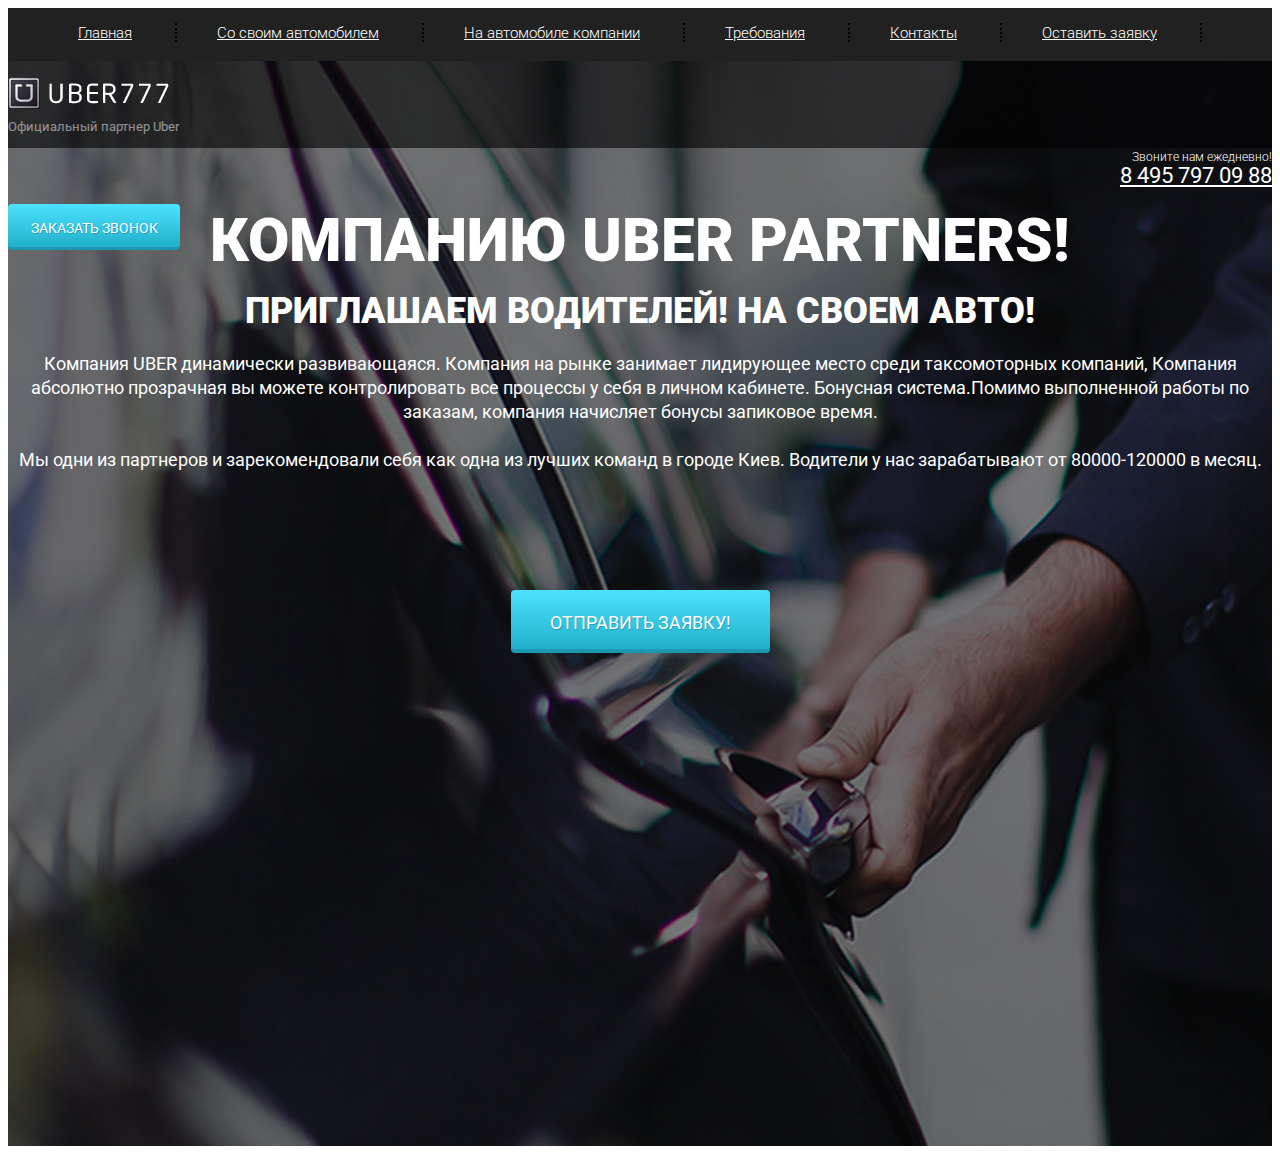
==== uber/src/index.html @ 32d24b1a "Project taxi company" ====
<!doctype html>
<html lang="ru">
<head>
    <meta charset="utf-8">
    <meta name="viewport" content="width=device-width, initial-scale=1">
    <title>Uber</title>
    <link rel="preconnect" href="https://fonts.googleapis.com">
    <link rel="preconnect" href="https://fonts.gstatic.com" crossorigin>
    <link href="https://fonts.googleapis.com/css2?family=Roboto:wght@300;400;700&display=swap" rel="stylesheet">
    <link href="https://cdn.jsdelivr.net/npm/bootstrap@5.3.2/dist/css/bootstrap.min.css" rel="stylesheet"
          integrity="sha384-T3c6CoIi6uLrA9TneNEoa7RxnatzjcDSCmG1MXxSR1GAsXEV/Dwwykc2MPK8M2HN" crossorigin="anonymous">
    <link rel="stylesheet" href="css/style.css">
</head>

<body>
<header>
    <nav>
        <div class="container">
            <ul class="menu">
                <li class="menu_item"><a href="#" class="menu_link">Главная</a></li>
                <li class="menu_item"><a href="#" class="menu_link">Со своим автомобилем</a></li>
                <li class="menu_item"><a href="#" class="menu_link">На автомобиле компании</a></li>
                <li class="menu_item"><a href="#" class="menu_link">Требования</a></li>
                <li class="menu_item"><a href="#" class="menu_link">Контакты</a></li>
                <li class="menu_item"><a href="#" class="menu_link">Оставить заявку</a></li>
            </ul>
        </div>
    </nav>
    <div class="subheader">
        <div class="container">
            <div class="row">
                <div class="col-md-4 offset-md-1">
                    <a href="#" class="subheader_logo"><img src="icons/logo.png" alt="logo"></a>
                    <div class="subheader_official">Официальный партнер Uber</div>
                </div>
                <div class="col-md-4 offset-md-1">
                    <div class="subheader_call">Звоните нам ежедневно!</div>
                    <a href="tel:84957970988" class="subheader_phone">8 495 797 09 88</a>
                </div>
                <div class="col-md-2">
                    <button class="subheader_btn">
                        Заказать звонок
                    </button>
                </div>
            </div>
        </div>
    </div>
</header>

<section class="promo">
    <div class="container">
        <div class="row">
            <div class="col-md-10 offset-md-1">
                <h1 class="promo_header">КОМПАНИЮ UBER PARTNERS!</h1>
                <h2 class="promo_subheader">ПРИГЛАШАЕМ ВОДИТЕЛЕЙ! НА СВОЕМ АВТО!</h2>
                <div class="promo_description">
                    Компания UBER динамически развивающаяся. Компания на рынке занимает лидирующее место
                    среди таксомоторных компаний, Компания абсолютно прозрачная вы можете контролировать все
                    процессы у себя в личном кабинете. Бонуcная система.Помимо выполненной работы по заказам,
                    компания начисляет бонусы запиковое время.
                    <br><br>
                    Мы одни из партнеров и зарекомендовали себя как
                    одна из лучших команд в городе Киев. Водители у нас зарабатывают от 80000-120000 в месяц.
                </div>
                <button class="promo_btn">ОТПРАВИТЬ ЗАЯВКУ!</button>
            </div>
        </div>
    </div>
</section>

<script src="https://cdn.jsdelivr.net/npm/bootstrap@5.3.2/dist/js/bootstrap.bundle.min.js"
        integrity="sha384-C6RzsynM9kWDrMNeT87bh95OGNyZPhcTNXj1NW7RuBCsyN/o0jlpcV8Qyq46cDfL"
        crossorigin="anonymous"></script>
</body>
</html>
---- uber/src/css/style.css ----
* {
    font-family: Roboto, sans-serif;
}

header {
    position: relative;
}

nav {
    height: 53px;
    background-color: #212121;
}

.menu {
    display: flex;
    justify-content: space-between;
    padding: 15px 70px;
    margin: 0;
    list-style-type: none;
}

.menu .menu_link {
    color: #FFF;
    font-size: 15px;
    font-weight: 300;
}

.menu .menu_item {
    border-right: 2px dotted black;
    padding-right: 43px;
}

.subheader {
    position: absolute;
    width: 100%;
    height: 87px;
    background-color: rgba(0, 0, 0, .6);
}

.subheader .subheader_logo {
    display: block;
    margin-top: 16px;
    max-width: 100%;
}

.subheader .subheader_official {
    margin-top: 6px;
    opacity: 0.5;
    color: #FFF;
    font-size: 13px;
    font-weight: 400;
}

.subheader .subheader_call {
    color: #FFF;
    text-align: right;
    font-size: 12px;
    font-weight: 300;
    margin-top: 16px;
}

.subheader .subheader_phone {
    display: block;
    color: #FFF;
    text-align: right;
    font-size: 22px;
    font-weight: 400;
    text-transform: uppercase;
    line-height: 24px;
}

.subheader .subheader_btn {
    width: 172px;
    height: 46px;
    border: none;
    border-radius: 4px;
    background: linear-gradient(0deg, #1EACC7 0%, #4CE2FF 100%);
    box-shadow: 0px -3px 0px 0px rgba(0, 0, 0, 0.12) inset;
    color: #FFF;
    text-align: center;
    text-shadow: 1px 1px 0px rgba(0, 0, 0, 0.21);
    font-size: 14px;
    font-weight: 400;
    text-transform: uppercase;
    line-height: 46px; /* 328.571% */
    margin-top: 16px;
}

.promo {
    min-height: 800px;
    background : url("../img/bg/main_bg.png") center center/cover no-repeat;
    padding: 150px 0 135px 0;
}

.promo .promo_header {
    color: #FFF;
    font-size: 60px;
    font-weight: 900;
    text-transform: uppercase;
    line-height: 60px;
    margin: 0;
    text-align: center;
}

.promo .promo_subheader {
    color: #FFF;
    font-size: 36px;
    font-weight: 900;
    text-transform: uppercase;
    line-height: 36px;
    margin: 0;
    margin-top: 22px;
    text-align: center;
}

.promo .promo_description {
    color: #FFF;
    text-align: center;
    font-size: 18px;
    font-weight: 400;
    line-height: 24px; /* 133.333% */
    margin-top: 23px;
}

.promo .promo_btn {
    display: block;
    margin: 118px auto 0 auto;
    width: 259px;
    height: 63px;
    border: none;
    border-radius: 4px;
    background: linear-gradient(0deg, #1EACC7 0%, #4CE2FF 100%);
    box-shadow: 0px -4px 0px 0px rgba(0, 0, 0, 0.12) inset;
    /*text*/
    color: #FFF;
    text-align: center;
    text-shadow: 1px 1px 0px rgba(0, 0, 0, 0.21);
    font-size: 18px;
    font-weight: 400;
    line-height: 63px; /* 350% */
    text-transform: uppercase;
}
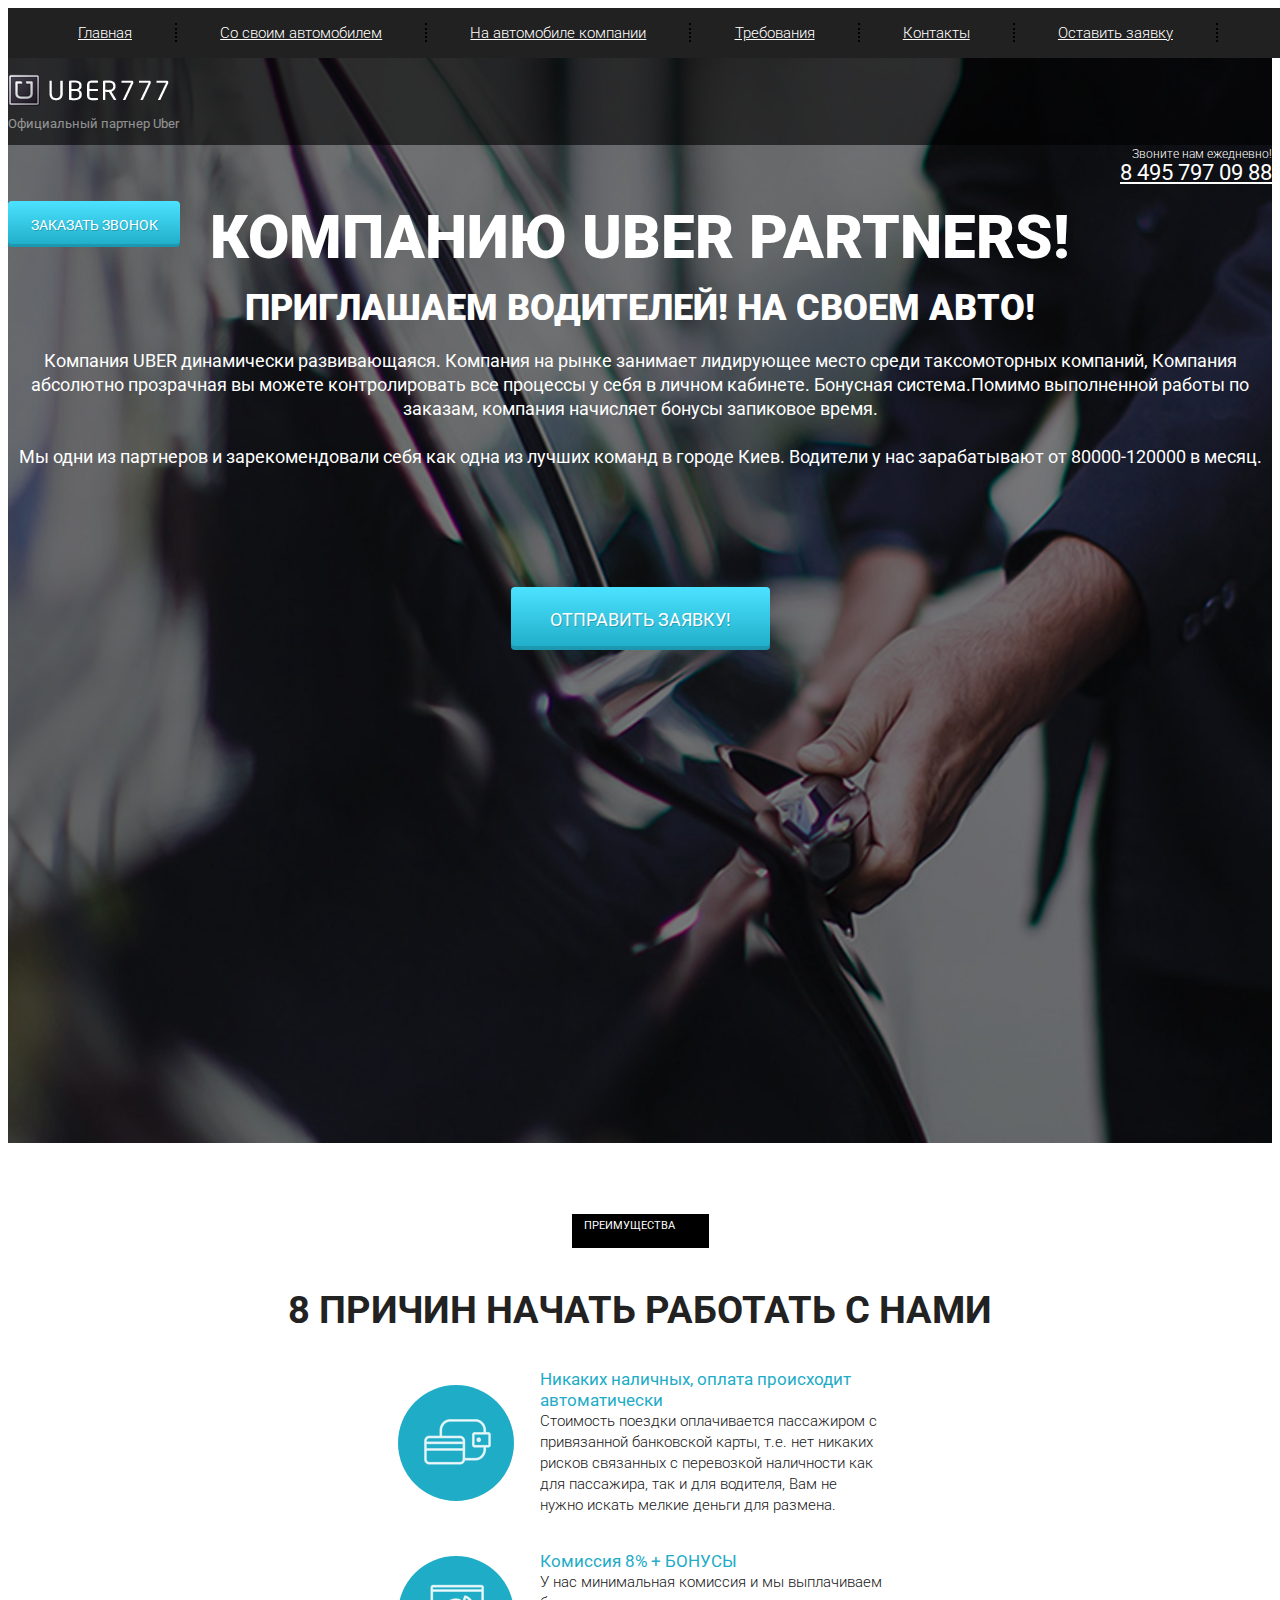
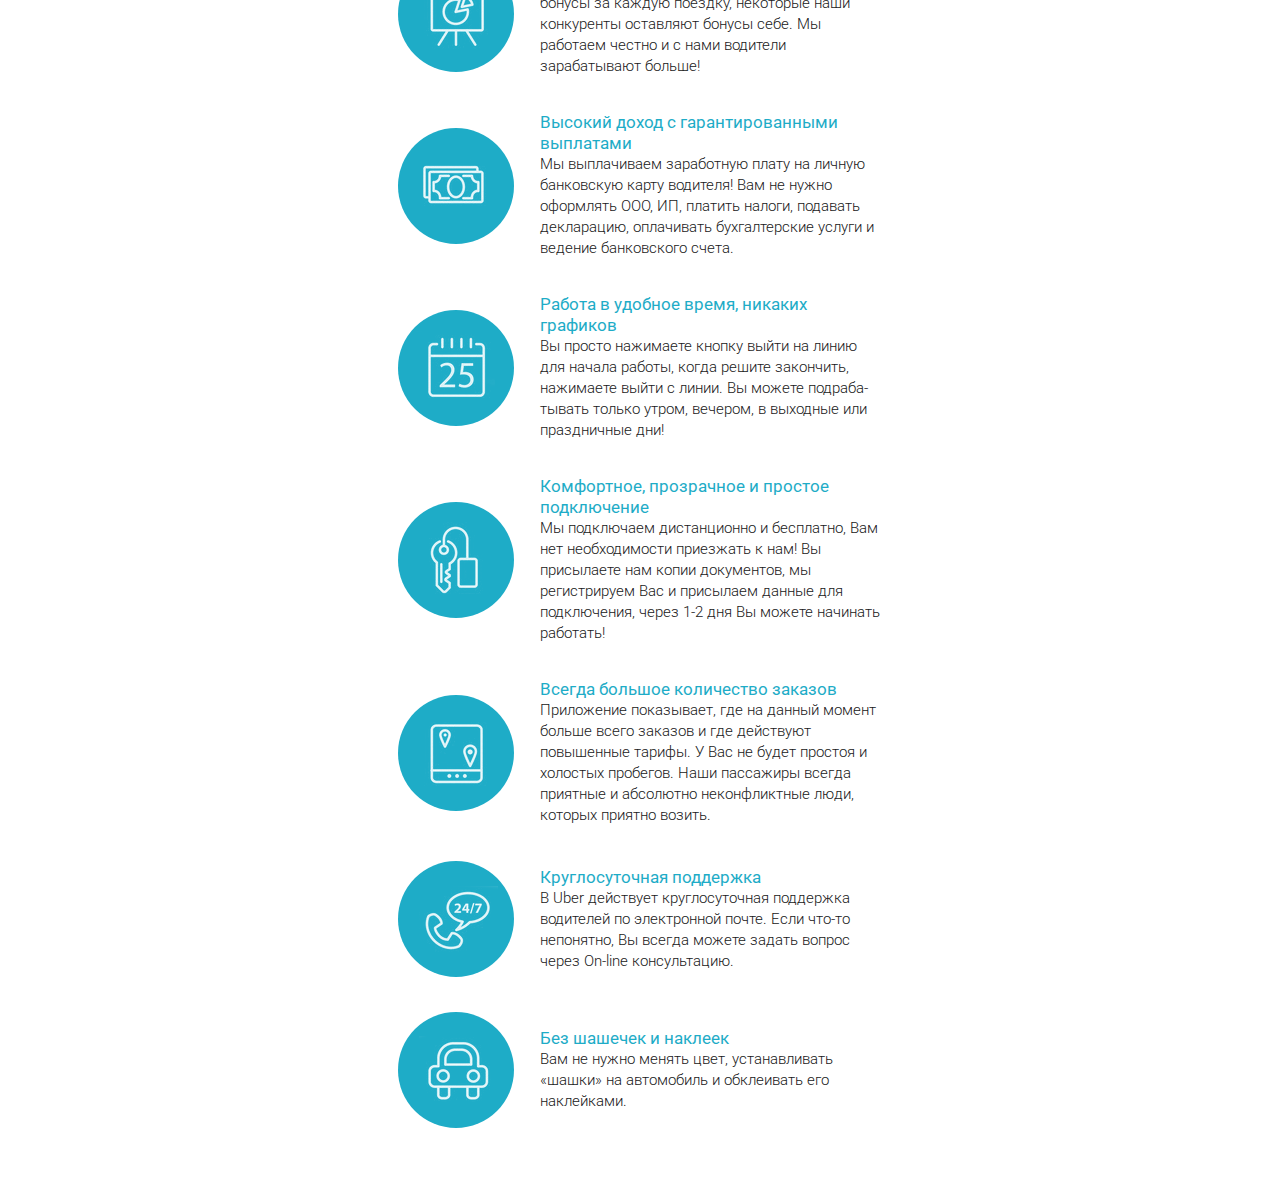
==== commit ff1dc8a9: "Project taxi company" ====
--- a/uber/src/index.html
+++ b/uber/src/index.html
@@ -68,6 +68,140 @@
     </div>
 </section>
 
+<section class="advantages">
+    <div class="container">
+        <h2 class="advantages_header_main">преимущества</h2>
+        <div class="advantages_subheader">8 причин начать работать с нами</div>
+        <div class="row">
+            <div class="col-md-6">
+                <div class="advantages_items">
+                    <div class="advantages_round">
+                        <img src="img/advantages/Rectangle1.png" alt="advantages_1" class="advantages_img">
+                    </div>
+                    <div class="advantages_content">
+                        <div class="advantages_header">Никаких наличных, оплата происходит автоматически</div>
+                        <div class="advantages_description">Стоимость поездки оплачивается пассажиром с привязанной
+                            банковской
+                            карты, т.е. нет никаких рисков связанных с перевозкой наличности как для пассажира, так и
+                            для
+                            водителя, Вам не нужно искать мелкие деньги для размена.
+                        </div>
+                    </div>
+                </div>
+            </div>
+
+            <div class="col-md-6">
+                <div class="advantages_items">
+                    <div class="advantages_round">
+                        <img src="img/advantages/Rectangle5.png" alt="advantages_5" class="advantages_img">
+                    </div>
+                    <div class="advantages_content">
+                        <div class="advantages_header">Комиссия 8% + БОНУСЫ</div>
+                        <div class="advantages_description">У нас минимальная комиссия и мы выплачиваем бонусы за каждую
+                            поездку, некоторые наши конкуренты оставляют бонусы себе. Мы работаем честно и с нами
+                            водители
+                            зарабатывают больше!
+                        </div>
+                    </div>
+                </div>
+            </div>
+            <div class="col-md-6">
+                <div class="advantages_items">
+                    <div class="advantages_round">
+                        <img src="img/advantages/Rectangle2.png" alt="advantages_2" class="advantages_img">
+                    </div>
+                    <div class="advantages_content">
+                        <div class="advantages_header">Высокий доход с гарантированными выплатами</div>
+                        <div class="advantages_description">Мы выплачиваем заработную плату на личную банковскую карту
+                            водителя!
+                            Вам не нужно оформлять ООО, ИП, платить налоги, подавать декларацию, оплачивать
+                            бухгалтерские
+                            услуги
+                            и ведение банковского счета.
+                        </div>
+                    </div>
+                </div>
+            </div>
+            <div class="col-md-6">
+                <div class="advantages_items">
+                    <div class="advantages_round">
+                        <img src="img/advantages/Rectangle6.png" alt="advantages_6" class="advantages_img">
+                    </div>
+                    <div class="advantages_content">
+                        <div class="advantages_header">Работа в удобное время, никаких графиков</div>
+                        <div class="advantages_description">Вы просто нажимаете кнопку выйти на линию для начала работы,
+                            когда
+                            решите закончить, нажимаете выйти с линии. Вы можете подраба-
+                            тывать только утром, вечером, в выходные или праздничные дни!
+                        </div>
+                    </div>
+                </div>
+            </div>
+            <div class="col-md-6">
+                <div class="advantages_items">
+                    <div class="advantages_round">
+                        <img src="img/advantages/Rectangle3.png" alt="advantages_3" class="advantages_img">
+                    </div>
+                    <div class="advantages_content">
+                        <div class="advantages_header">Комфортное, прозрачное и простое подключение</div>
+                        <div class="advantages_description">Мы подключаем дистанционно и бесплатно, Вам нет
+                            необходимости
+                            приезжать к нам! Вы присылаете нам копии документов, мы регистрируем Вас и присылаем данные
+                            для
+                            подключения, через 1-2 дня Вы можете начинать работать!
+                        </div>
+                    </div>
+                </div>
+            </div>
+            <div class="col-md-6">
+                <div class="advantages_items">
+                    <div class="advantages_round">
+                        <img src="img/advantages/Rectangle7.png" alt="advantages_7" class="advantages_img">
+                    </div>
+                    <div class="advantages_content">
+                        <div class="advantages_header">Всегда большое количество заказов</div>
+                        <div class="advantages_description">Приложение показывает, где на данный момент больше всего
+                            заказов
+                            и
+                            где действуют повышенные тарифы. У Вас не будет простоя и холостых пробегов. Наши пассажиры
+                            всегда
+                            приятные и абсолютно неконфликтные люди, которых приятно возить.
+                        </div>
+                    </div>
+                </div>
+            </div>
+            <div class="col-md-6">
+                <div class="advantages_items">
+                    <div class="advantages_round">
+                        <img src="img/advantages/Rectangle4.png" alt="advantages_4" class="advantages_img">
+                    </div>
+                    <div class="advantages_content">
+                        <div class="advantages_header">Круглосуточная поддержка</div>
+                        <div class="advantages_description">В Uber действует круглосуточная поддержка водителей по
+                            электронной
+                            почте. Если что-то непонятно, Вы всегда можете задать вопрос через On-line консультацию.
+                        </div>
+                    </div>
+                </div>
+            </div>
+            <div class="col-md-6">
+                <div class="advantages_items">
+                    <div class="advantages_round">
+                        <img src="img/advantages/Rectangle8.png" alt="advantages_8" class="advantages_img">
+                    </div>
+                    <div class="advantages_content">
+                        <div class="advantages_header">Без шашечек и наклеек</div>
+                        <div class="advantages_description">Вам не нужно менять цвет, устанавливать «шашки» на
+                            автомобиль и
+                            обклеивать его наклейками.
+                        </div>
+                    </div>
+                </div>
+            </div>
+        </div>
+    </div>
+</section>
+
 <script src="https://cdn.jsdelivr.net/npm/bootstrap@5.3.2/dist/js/bootstrap.bundle.min.js"
         integrity="sha384-C6RzsynM9kWDrMNeT87bh95OGNyZPhcTNXj1NW7RuBCsyN/o0jlpcV8Qyq46cDfL"
         crossorigin="anonymous"></script>
--- a/uber/src/css/style.css
+++ b/uber/src/css/style.css
@@ -4,11 +4,15 @@
 
 header {
     position: relative;
+    height: 50px;
 }
 
 nav {
-    height: 53px;
+    position: fixed;
+    width: 100%;
+    height: 50px;
     background-color: #212121;
+    z-index: 2;
 }
 
 .menu {
@@ -34,6 +38,7 @@
     position: absolute;
     width: 100%;
     height: 87px;
+    top: 50px;
     background-color: rgba(0, 0, 0, .6);
 }
 
@@ -141,3 +146,66 @@
     text-transform: uppercase;
 }
 
+.advantages {
+    padding: 71px 0 65px 0;
+}
+
+.advantages .advantages_header_main {
+    margin: 0 auto;
+    width: 113px;
+    height: 24px;
+    padding: 5px 12px;
+    color: #FFF;
+    background-color: black;
+    font-size: 11px;
+    font-weight: 400;
+    text-transform: uppercase;
+}
+
+.advantages .advantages_subheader {
+    margin-bottom: 0;
+    margin-top: 38px;
+    color: #222;
+    text-align: center;
+    font-size: 38px;
+    font-weight: 700;
+    line-height: 48px; /* 126.316% */
+    text-transform: uppercase;
+}
+
+.advantages .advantages_items {
+    display: flex;
+    justify-content: center;
+    align-items: center;
+    margin-top: 35px;
+}
+
+.advantages .advantages_items .advantages_round {
+    display: flex;
+    justify-content: center;
+    align-items: center;
+    width: 116px;
+    height: 116px;
+    background-color: #1EACC7;
+    border-radius: 100%;
+    margin-right: 26px;
+}
+
+.advantages .advantages_content {
+    width: 343px;
+}
+
+.advantages .advantages_items .advantages_header {
+    color: #1EACC7;
+    font-size: 17px;
+    font-weight: 400;
+    line-height: 21px; /* 123.529% */
+}
+
+.advantages .advantages_items .advantages_description {
+    color: #202020;
+    font-size: 15px;
+    font-weight: 300;
+    line-height: 21px;
+}
+
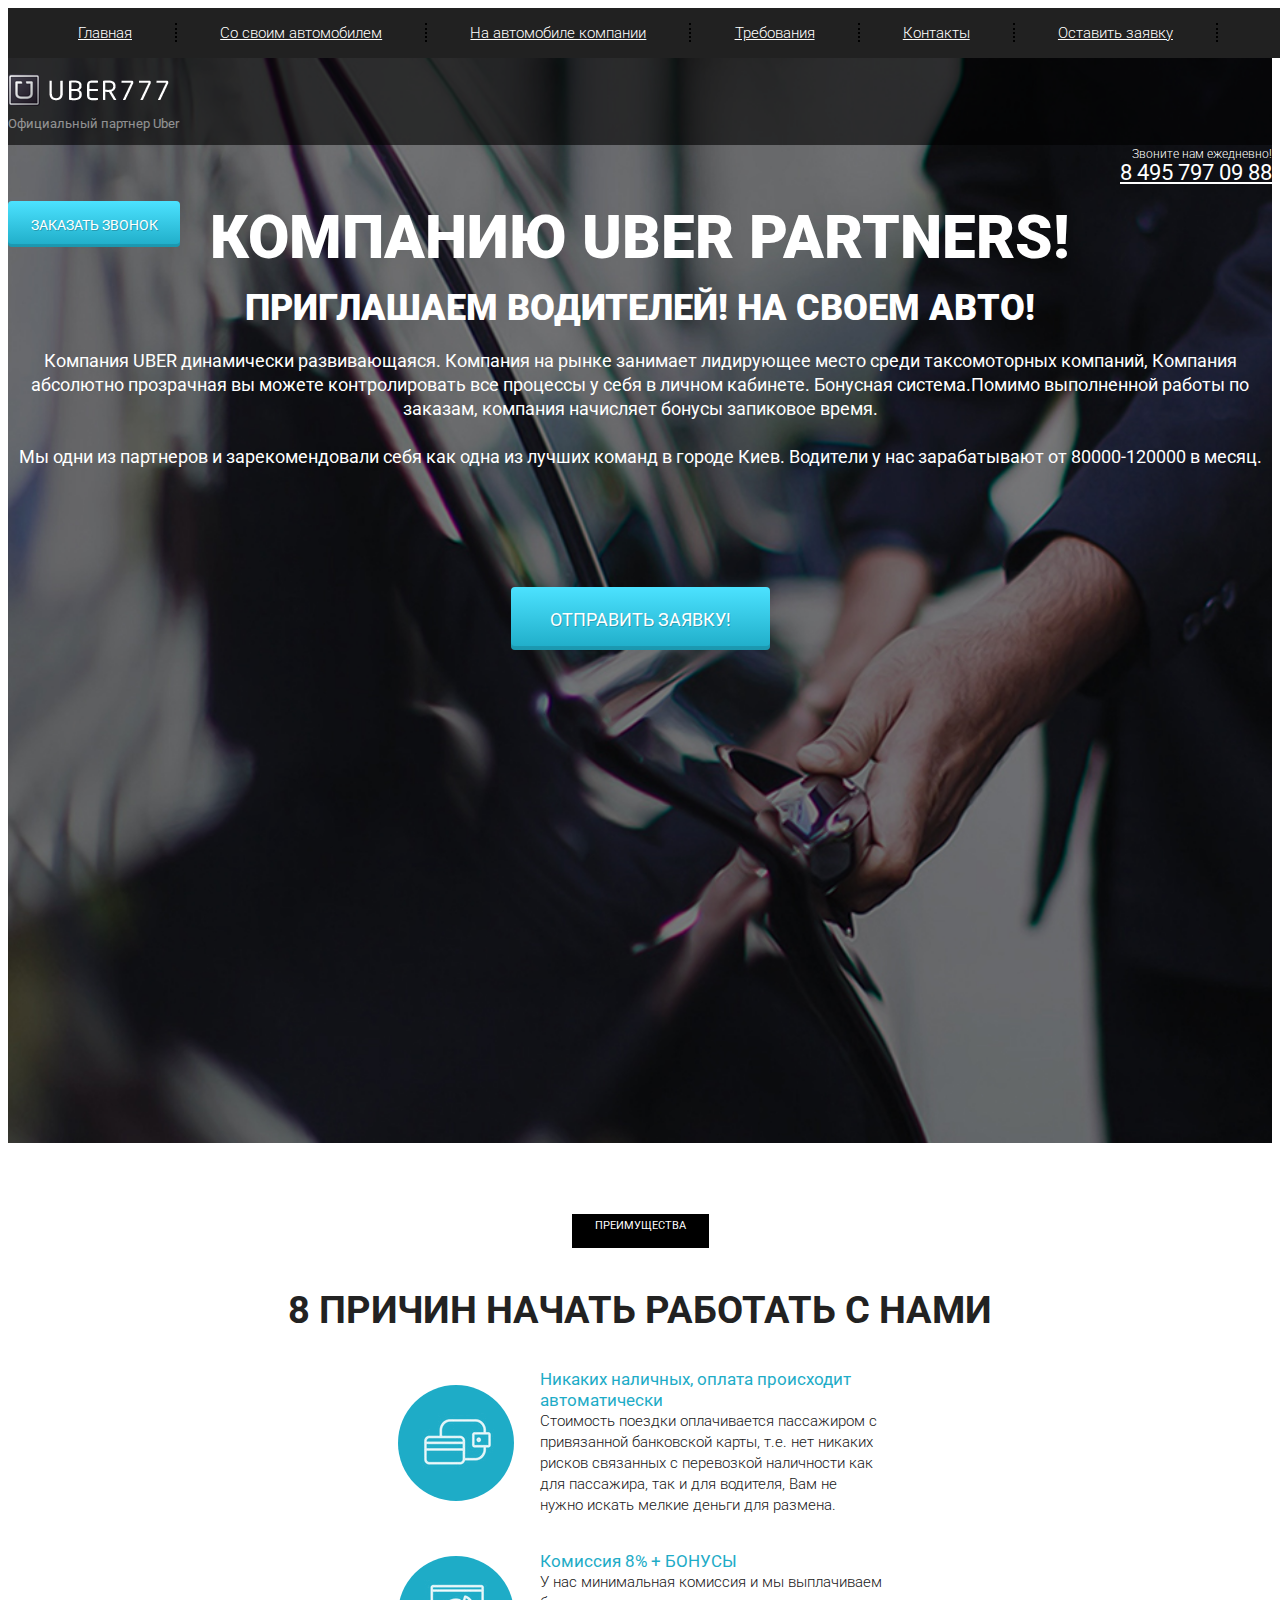
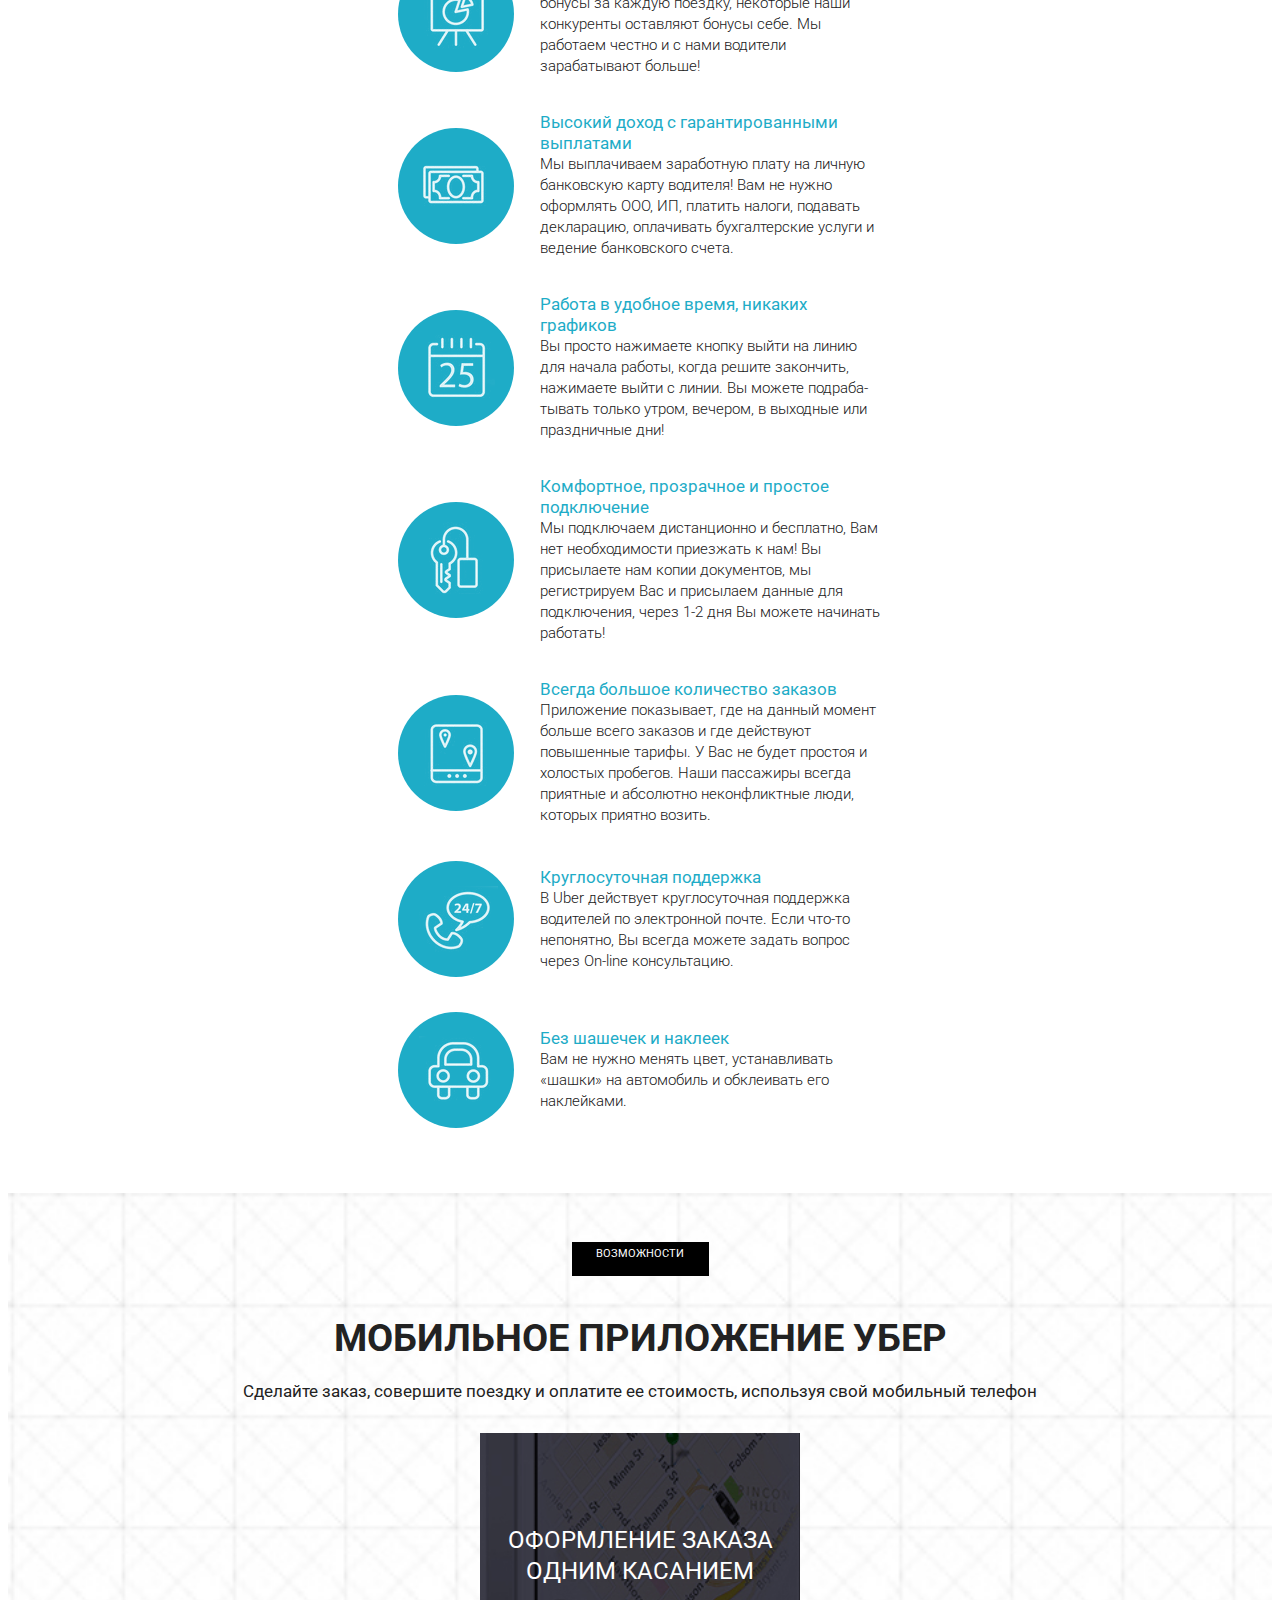
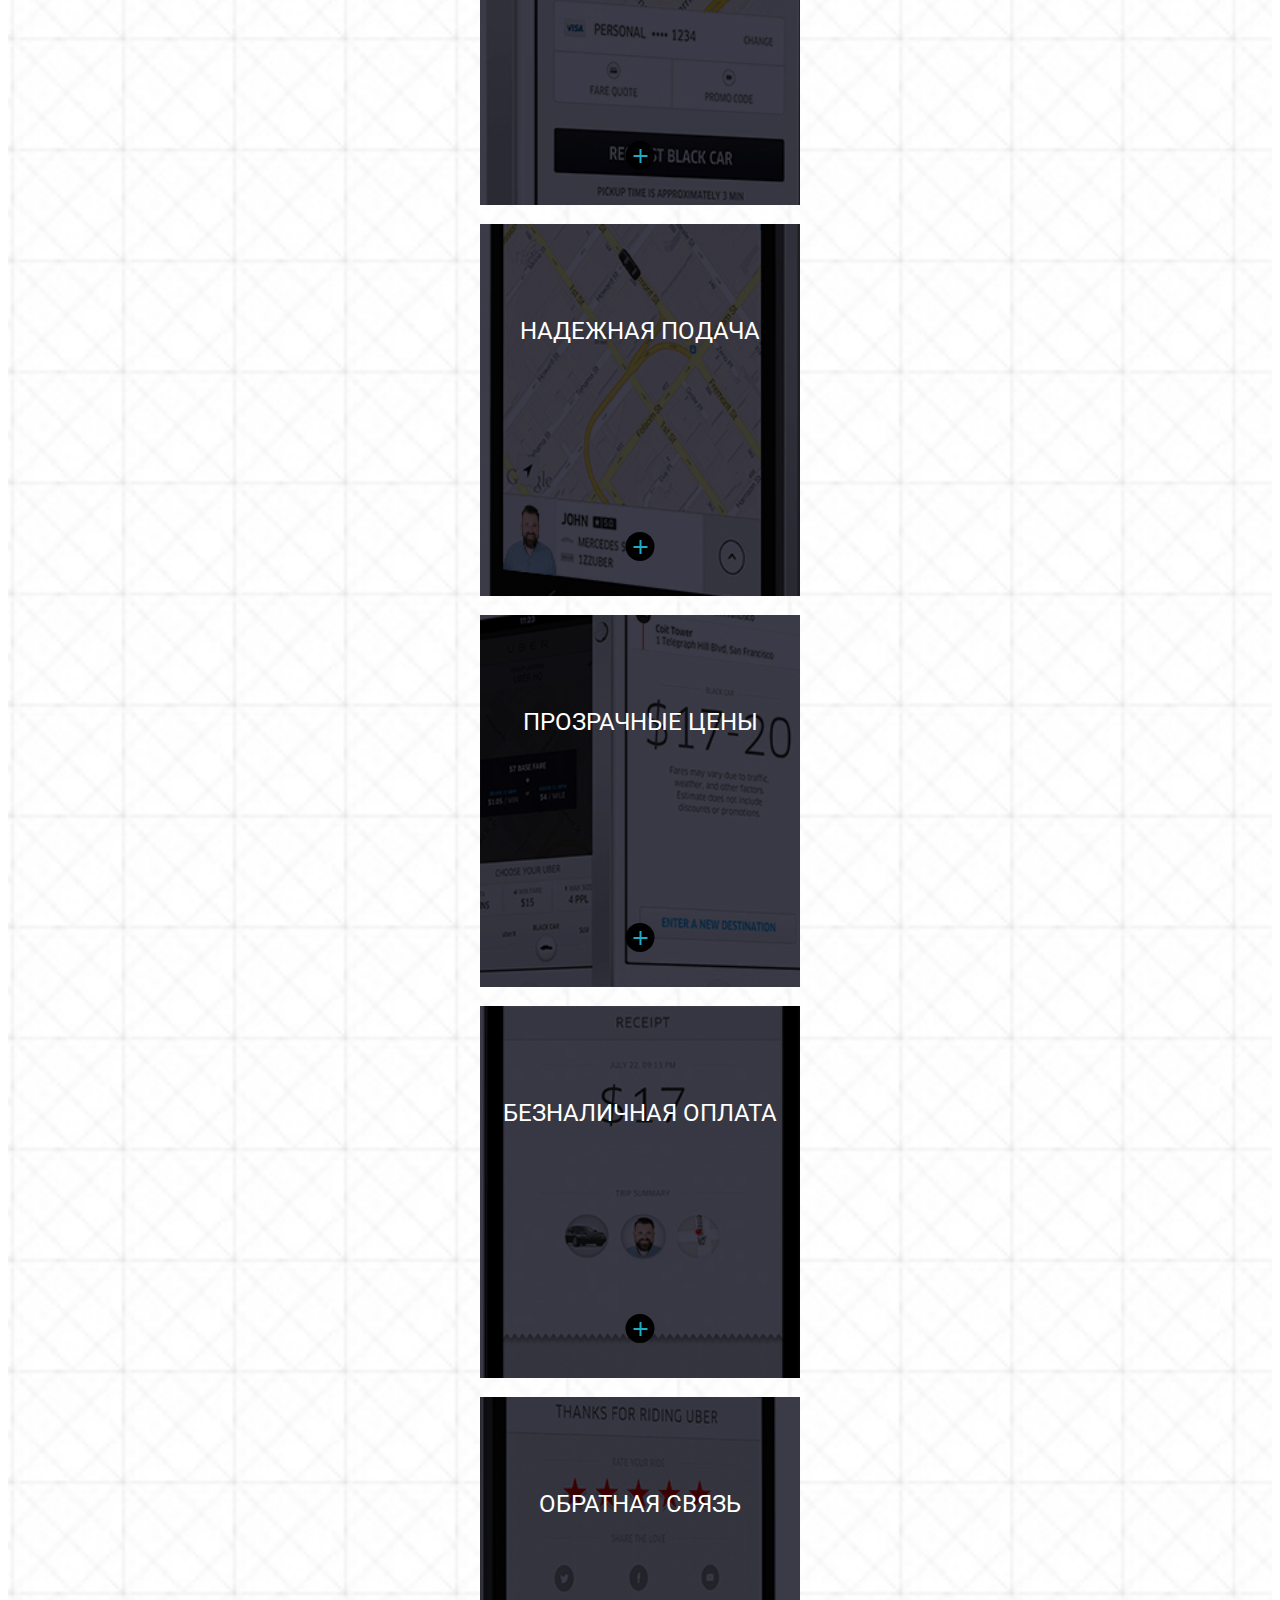
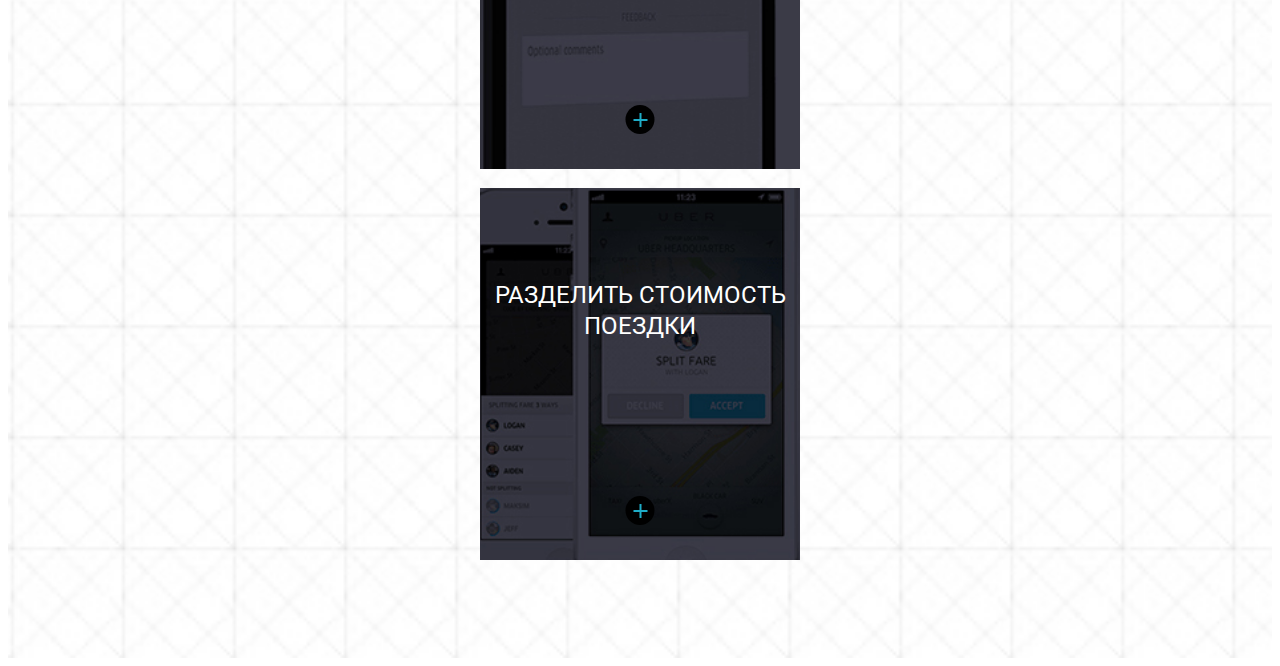
==== commit 670dd7ef: "Project taxi company" ====
--- a/uber/src/index.html
+++ b/uber/src/index.html
@@ -70,8 +70,8 @@
 
 <section class="advantages">
     <div class="container">
-        <h2 class="advantages_header_main">преимущества</h2>
-        <div class="advantages_subheader">8 причин начать работать с нами</div>
+        <h2 class="label">преимущества</h2>
+        <div class="title">8 причин начать работать с нами</div>
         <div class="row">
             <div class="col-md-6">
                 <div class="advantages_items">
@@ -202,6 +202,54 @@
     </div>
 </section>
 
+<section class="mobile">
+    <div class="container">
+        <div class="label">возможности</div>
+        <div class="title">мобильное приложение убер</div>
+        <div class="subtitle">Сделайте заказ, совершите поездку и оплатите ее стоимость, используя свой мобильный
+            телефон</div>
+
+        <div class="row">
+            <div class="col-md-4">
+                <div class="mobile_item mobile_item_1">
+                    <div class="mobile_item_subtitle">оформление заказа одним касанием</div>
+                    <div class="mobile_item_plus"><img src="icons/plus.png" alt="plus"></div>
+                </div>
+            </div>
+            <div class="col-md-4">
+                <div class="mobile_item mobile_item_2">
+                    <div class="mobile_item_subtitle">надежная подача</div>
+                    <div class="mobile_item_plus"><img src="icons/plus.png" alt="plus"></div>
+                </div>
+            </div>
+            <div class="col-md-4">
+                <div class="mobile_item mobile_item_3">
+                    <div class="mobile_item_subtitle">прозрачные цены</div>
+                    <div class="mobile_item_plus"><img src="icons/plus.png" alt="plus"></div>
+                </div>
+            </div>
+            <div class="col-md-4">
+                <div class="mobile_item mobile_item_4">
+                    <div class="mobile_item_subtitle">безналичная оплата</div>
+                    <div class="mobile_item_plus"><img src="icons/plus.png" alt="plus"></div>
+                </div>
+            </div>
+            <div class="col-md-4">
+                <div class="mobile_item mobile_item_5">
+                    <div class="mobile_item_subtitle">обратная связь</div>
+                    <div class="mobile_item_plus"><img src="icons/plus.png" alt="plus"></div>
+                </div>
+            </div>
+            <div class="col-md-4">
+                <div class="mobile_item mobile_item_6">
+                    <div class="mobile_item_subtitle">разделить стоимость поездки</div>
+                    <div class="mobile_item_plus"><img src="icons/plus.png" alt="plus"></div>
+                </div>
+            </div>
+        </div>
+    </div>
+</section>
+
 <script src="https://cdn.jsdelivr.net/npm/bootstrap@5.3.2/dist/js/bootstrap.bundle.min.js"
         integrity="sha384-C6RzsynM9kWDrMNeT87bh95OGNyZPhcTNXj1NW7RuBCsyN/o0jlpcV8Qyq46cDfL"
         crossorigin="anonymous"></script>
--- a/uber/src/css/style.css
+++ b/uber/src/css/style.css
@@ -1,80 +1,62 @@
 * {
-    font-family: Roboto, sans-serif;
-}
+  font-family: Roboto, sans-serif; }
 
 header {
-    position: relative;
-    height: 50px;
-}
+  position: relative;
+  height: 50px; }
 
 nav {
-    position: fixed;
-    width: 100%;
-    height: 50px;
-    background-color: #212121;
-    z-index: 2;
-}
+  position: fixed;
+  width: 100%;
+  height: 50px;
+  background-color: #212121;
+  z-index: 2; }
 
 .menu {
-    display: flex;
-    justify-content: space-between;
-    padding: 15px 70px;
-    margin: 0;
-    list-style-type: none;
-}
-
-.menu .menu_link {
+  display: flex;
+  justify-content: space-between;
+  padding: 15px 70px;
+  margin: 0;
+  list-style-type: none; }
+  .menu .menu_link {
     color: #FFF;
     font-size: 15px;
-    font-weight: 300;
-}
-
-.menu .menu_item {
+    font-weight: 300; }
+  .menu .menu_item {
     border-right: 2px dotted black;
-    padding-right: 43px;
-}
+    padding-right: 43px; }
 
 .subheader {
-    position: absolute;
-    width: 100%;
-    height: 87px;
-    top: 50px;
-    background-color: rgba(0, 0, 0, .6);
-}
-
-.subheader .subheader_logo {
+  position: absolute;
+  width: 100%;
+  height: 87px;
+  top: 50px;
+  background-color: rgba(0, 0, 0, 0.6); }
+  .subheader .subheader_logo {
     display: block;
     margin-top: 16px;
-    max-width: 100%;
-}
-
-.subheader .subheader_official {
+    max-width: 100%; }
+  .subheader .subheader_official {
     margin-top: 6px;
     opacity: 0.5;
     color: #FFF;
     font-size: 13px;
-    font-weight: 400;
-}
-
-.subheader .subheader_call {
+    font-weight: 400; }
+  .subheader .subheader_call {
     color: #FFF;
     text-align: right;
     font-size: 12px;
     font-weight: 300;
-    margin-top: 16px;
-}
-
-.subheader .subheader_phone {
+    margin-top: 16px; }
+  .subheader .subheader_phone {
     display: block;
     color: #FFF;
     text-align: right;
     font-size: 22px;
     font-weight: 400;
     text-transform: uppercase;
-    line-height: 24px;
-}
-
-.subheader .subheader_btn {
+    line-height: 24px; }
+  .subheader .subheader_btn {
     width: 172px;
     height: 46px;
     border: none;
@@ -87,27 +69,22 @@
     font-size: 14px;
     font-weight: 400;
     text-transform: uppercase;
-    line-height: 46px; /* 328.571% */
-    margin-top: 16px;
-}
+    line-height: 46px;
+    margin-top: 16px; }
 
 .promo {
-    min-height: 800px;
-    background : url("../img/bg/main_bg.png") center center/cover no-repeat;
-    padding: 150px 0 135px 0;
-}
-
-.promo .promo_header {
+  min-height: 800px;
+  background: url("../img/bg/main_bg.png") center center/cover no-repeat;
+  padding: 150px 0 135px 0; }
+  .promo .promo_header {
     color: #FFF;
     font-size: 60px;
     font-weight: 900;
     text-transform: uppercase;
     line-height: 60px;
     margin: 0;
-    text-align: center;
-}
-
-.promo .promo_subheader {
+    text-align: center; }
+  .promo .promo_subheader {
     color: #FFF;
     font-size: 36px;
     font-weight: 900;
@@ -115,19 +92,15 @@
     line-height: 36px;
     margin: 0;
     margin-top: 22px;
-    text-align: center;
-}
-
-.promo .promo_description {
+    text-align: center; }
+  .promo .promo_description {
     color: #FFF;
     text-align: center;
     font-size: 18px;
     font-weight: 400;
-    line-height: 24px; /* 133.333% */
-    margin-top: 23px;
-}
-
-.promo .promo_btn {
+    line-height: 24px;
+    margin-top: 23px; }
+  .promo .promo_btn {
     display: block;
     margin: 118px auto 0 auto;
     width: 259px;
@@ -136,76 +109,117 @@
     border-radius: 4px;
     background: linear-gradient(0deg, #1EACC7 0%, #4CE2FF 100%);
     box-shadow: 0px -4px 0px 0px rgba(0, 0, 0, 0.12) inset;
-    /*text*/
     color: #FFF;
     text-align: center;
     text-shadow: 1px 1px 0px rgba(0, 0, 0, 0.21);
     font-size: 18px;
     font-weight: 400;
-    line-height: 63px; /* 350% */
-    text-transform: uppercase;
-}
+    line-height: 63px;
+    text-transform: uppercase; }
 
 .advantages {
-    padding: 71px 0 65px 0;
-}
-
-.advantages .advantages_header_main {
-    margin: 0 auto;
-    width: 113px;
-    height: 24px;
-    padding: 5px 12px;
-    color: #FFF;
-    background-color: black;
-    font-size: 11px;
-    font-weight: 400;
-    text-transform: uppercase;
-}
-
-.advantages .advantages_subheader {
-    margin-bottom: 0;
-    margin-top: 38px;
-    color: #222;
-    text-align: center;
-    font-size: 38px;
-    font-weight: 700;
-    line-height: 48px; /* 126.316% */
-    text-transform: uppercase;
-}
-
-.advantages .advantages_items {
+  padding: 71px 0 65px 0; }
+  .advantages .advantages_items {
     display: flex;
     justify-content: center;
     align-items: center;
-    margin-top: 35px;
-}
-
-.advantages .advantages_items .advantages_round {
-    display: flex;
-    justify-content: center;
-    align-items: center;
-    width: 116px;
-    height: 116px;
-    background-color: #1EACC7;
-    border-radius: 100%;
-    margin-right: 26px;
-}
-
-.advantages .advantages_content {
-    width: 343px;
-}
-
-.advantages .advantages_items .advantages_header {
-    color: #1EACC7;
-    font-size: 17px;
-    font-weight: 400;
-    line-height: 21px; /* 123.529% */
-}
-
-.advantages .advantages_items .advantages_description {
-    color: #202020;
-    font-size: 15px;
-    font-weight: 300;
-    line-height: 21px;
-}
-
+    margin-top: 35px; }
+    .advantages .advantages_items .advantages_round {
+      display: flex;
+      justify-content: center;
+      align-items: center;
+      width: 116px;
+      height: 116px;
+      background-color: #1EACC7;
+      border-radius: 100%;
+      margin-right: 26px; }
+    .advantages .advantages_items .advantages_header {
+      color: #1EACC7;
+      font-size: 17px;
+      font-weight: 400;
+      line-height: 21px; }
+    .advantages .advantages_items .advantages_description {
+      color: #202020;
+      font-size: 15px;
+      font-weight: 300;
+      line-height: 21px; }
+  .advantages .advantages_content {
+    width: 343px; }
+
+.label {
+  margin: 0 auto;
+  width: 113px;
+  height: 24px;
+  padding: 5px 12px;
+  color: #FFF;
+  background-color: black;
+  font-size: 11px;
+  font-weight: 400;
+  text-transform: uppercase;
+  text-align: center; }
+
+.title {
+  margin-bottom: 0;
+  margin-top: 38px;
+  color: #222;
+  text-align: center;
+  font-size: 38px;
+  font-weight: 700;
+  line-height: 48px;
+  text-transform: uppercase; }
+
+.subtitle {
+  margin-top: 19px;
+  color: #222;
+  text-align: center;
+  font-size: 17px;
+  font-weight: 400; }
+
+.mobile {
+  min-height: 864px;
+  padding: 49px 0 79px 0;
+  background: url("../img/bg/mobile_bg.png") center center/cover no-repeat; }
+  .mobile .row {
+    margin-top: 32px; }
+  .mobile_item {
+    position: relative;
+    width: 320px;
+    height: 280px;
+    margin: 0 auto;
+    margin-bottom: 19px;
+    padding-top: 92px; }
+    .mobile_item_1 {
+      background: url("../img/bg/mobile_card_1.jpg") center center/cover no-repeat; }
+    .mobile_item_2 {
+      background: url("../img/bg/mobile_card_2.jpg") center center/cover no-repeat; }
+    .mobile_item_3 {
+      background: url("../img/bg/mobile_card_3.jpg") center center/cover no-repeat; }
+    .mobile_item_4 {
+      background: url("../img/bg/mobile_card_4.jpg") center center/cover no-repeat; }
+    .mobile_item_5 {
+      background: url("../img/bg/mobile_card_5.jpg") center center/cover no-repeat; }
+    .mobile_item_6 {
+      background: url("../img/bg/mobile_card_6.jpg") center center/cover no-repeat; }
+    .mobile_item_subtitle {
+      color: #FFF;
+      text-align: center;
+      font-size: 24px;
+      font-weight: 400;
+      line-height: 31px;
+      text-transform: uppercase; }
+    .mobile_item_plus {
+      display: flex;
+      justify-content: center;
+      align-items: center;
+      position: absolute;
+      bottom: 35px;
+      left: 50%;
+      transform: translate(-50%);
+      width: 29px;
+      height: 29px;
+      background-color: #000;
+      margin: 0 auto;
+      border-radius: 100%;
+      cursor: pointer; }
+
+/*# sourceMappingURL=style.css.map */
